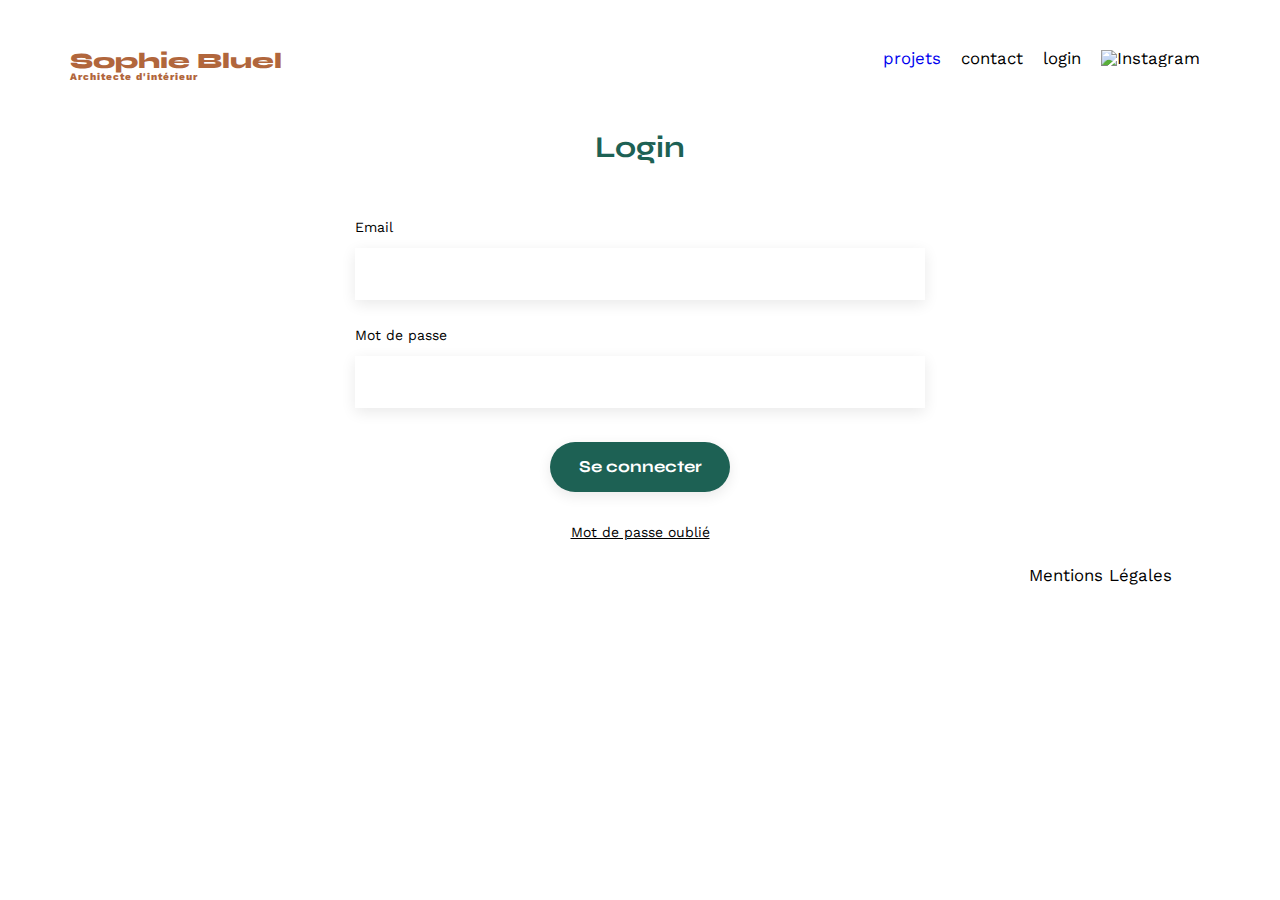
==== FrontEnd/login.html @ d1c1a3de "page de login html" ====
<!DOCTYPE html>
<html lang="fr">
<head>
	<meta charset="UTF-8">
	<title>Sophie Bluel - Architecte d'intérieur</title>
	<meta name="viewport" content="width=device-width, initial-scale=1.0">
	<link rel="preconnect" href="https://fonts.googleapis.com">
	<link rel="preconnect" href="https://fonts.gstatic.com" crossorigin>
	<link href="https://fonts.googleapis.com/css2?family=Syne:wght@700;800&family=Work+Sans&display=swap" rel="stylesheet">
	<meta name="description" content="">
	<link rel="stylesheet" href="./assets/style.css">
</head>
<body>
<header>
	<h1>Sophie Bluel <span>Architecte d'intérieur</span></h1>
	<nav>
		<ul>
			<li><a href="index.html">projets</a></li>
			<li>contact</li>
			<li>login</li>
			<li><img src="./assets/icons/instagram.png" alt="Instagram"></li>
		</ul>
	</nav>
</header>
<main>
    <section id="contact">
		<h2>Login</h2>
		<form action="#" method="post">
			<label for="email">Email</label>
			<input type="email" name="email" id="email">
			<label for="mdp">Mot de passe</label>
			<input type="password" name="mdp" id="mdp"></input>
			<input type="submit" value="Se connecter">
            <p class="mdpOublie">Mot de passe oublié</p>
		</form>
	</section>
</main>

<footer>
	<nav>
		<ul>
			<li>Mentions Légales</li>
		</ul>
	</nav>
</footer>
</body>
</html>
---- FrontEnd/assets/style.css ----
/* http://meyerweb.com/eric/tools/css/reset/
   v2.0 | 20110126
   License: none (public domain)
*/

html, body, div, span, applet, object, iframe,
h1, h2, h3, h4, h5, h6, p, blockquote, pre,
a, abbr, acronym, address, big, cite, code,
del, dfn, em, img, ins, kbd, q, s, samp,
small, strike, strong, sub, sup, tt, var,
b, u, i, center,
dl, dt, dd, ol, ul, li,
fieldset, form, label, legend,
table, caption, tbody, tfoot, thead, tr, th, td,
article, aside, canvas, details, embed,
figure, figcaption, footer, header, hgroup,
menu, nav, output, ruby, section, summary,
time, mark, audio, video {
	margin: 0;
	padding: 0;
	border: 0;
	font-size: 100%;
	font: inherit;
	vertical-align: baseline;
}
/* HTML5 display-role reset for older browsers */
article, aside, details, figcaption, figure,
footer, header, hgroup, menu, nav, section {
	display: block;
}
body {
	line-height: 1;
}
ol, ul {
	list-style: none;
}
blockquote, q {
	quotes: none;
}
blockquote:before, blockquote:after,
q:before, q:after {
	content: '';
	content: none;
}
table {
	border-collapse: collapse;
	border-spacing: 0;
}
/** end reset css**/
body {
	max-width: 1140px;
	margin:auto;
	font-family: 'Work Sans' ;
	font-size: 14px;
}
header {
	display: flex;
	justify-content: space-between;
	margin: 50px 0
}
section {
	margin: 50px 0
}

h1{
	display: flex;
	flex-direction: column;
	font-family: 'Syne';
	font-size: 22px;
	font-weight: 800;
	color: #B1663C
}

h1 > span {
	font-family: 'Work Sans';
	font-size:10px;
	letter-spacing: 0.1em;
;
}

h2{
	font-family: 'Syne';
	font-weight: 700;
	font-size: 30px;
	color: #1D6154
}
nav ul {
	display: flex;
	align-items: center;
	list-style-type: none;

}
nav li {
	padding: 0 10px;
	font-size: 1.2em;
}

li:hover {
	color: #B1663C;
}
#introduction {
	display: flex;
	align-items: center;
}
#introduction figure {
	flex: 1
}
#introduction img {
	display: block;
	margin: auto;
	width: 80%;
}

#introduction article {
	flex: 1
}
#introduction h2 {
	margin-bottom: 1em;
}

#introduction p {
	margin-bottom: 0.5em;
}
#portfolio h2 {
	text-align: center;
	margin-bottom: 1em;
}
.gallery {
	width: 100%;
	display: grid;
	grid-template-columns: 1fr 1fr 1fr;
	grid-column-gap: 20px;
	grid-row-gap: 20px;
}

.gallery img {
	width: 100%;

}
#contact {
	width: 50%;
margin: auto;
}
#contact > * {
	text-align: center;

}
#contact h2{
	margin-bottom: 20px;
}
#contact form {
	text-align: left;
	margin-top:30px;
	display: flex;
	flex-direction: column;
}

#contact input {
	height: 50px;
	font-size: 1.2em;
	border: none;
	box-shadow: 0px 4px 14px rgba(0, 0, 0, 0.09);
}
#contact label {
	margin: 2em 0 1em 0;
}
#contact textarea {
	border: none;
	box-shadow: 0px 4px 14px rgba(0, 0, 0, 0.09);
}

input[type="submit"]{
	font-family: 'Syne';
	font-weight: 700;
	color: white;
	background-color: #1D6154;
	margin : 2em auto ;
	width: 180px;
	text-align: center;
	border-radius: 60px ;
}

footer nav ul {
	display: flex;
	justify-content: flex-end;
	margin: 2em
}

/* code des boutons */

.filtres {
	display: flex;
	flex-direction: row;
	justify-content: center;
	margin: 50px;
}
.filtres button {
	font-family: 'Syne';
	font-size: 16px;
	color: #1D6154;
	border: solid 1px #1D6154;
	border-radius: 60px ;
	margin : 5px;
	padding: 10px 20px;
}

.btnSelectionne {
	color: white !important;
	background-color: #1D6154;
}

/* code de la page login */

a {
	text-decoration: none;
}

.mdpOublie {
	text-align: center;
	text-decoration: underline;
}
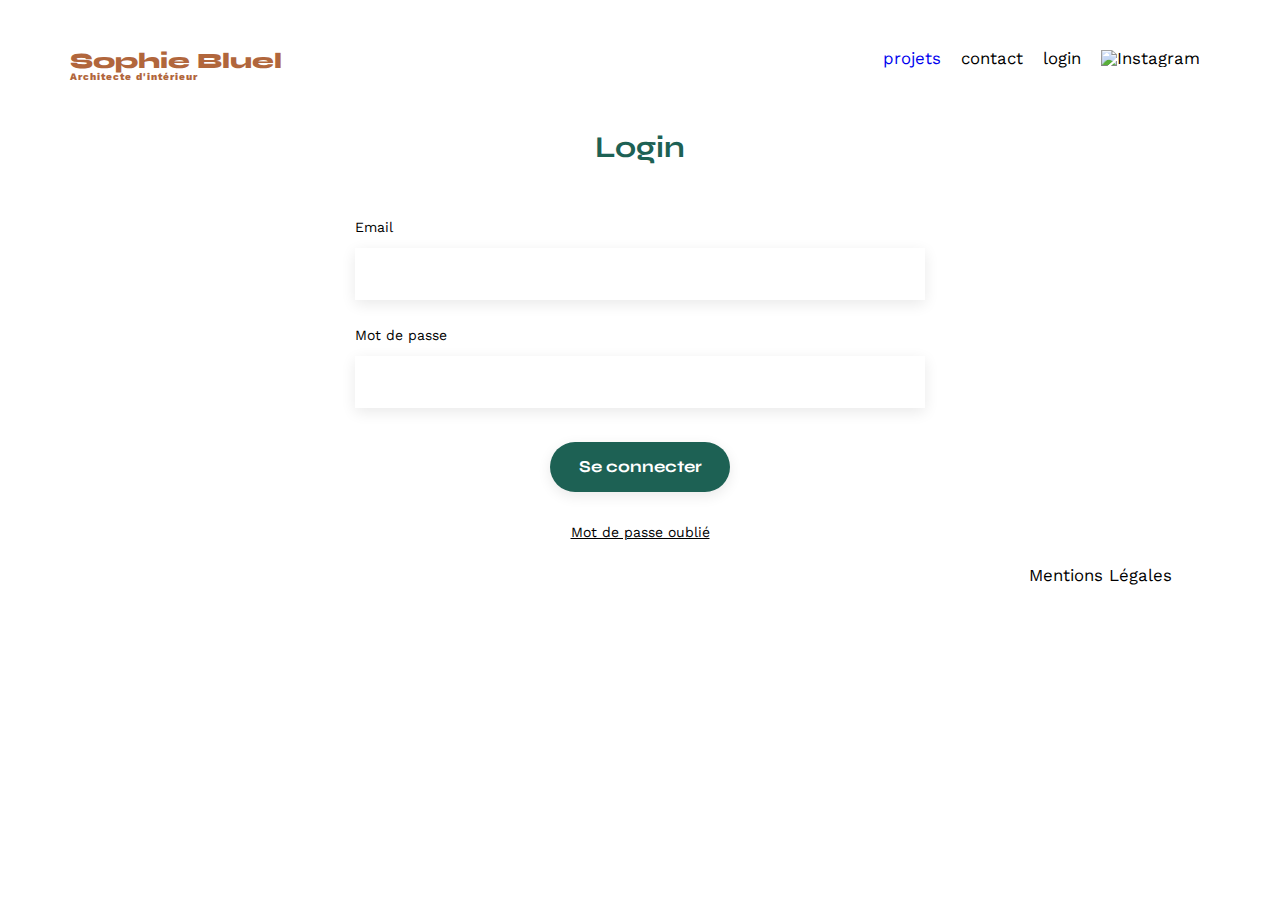
==== commit 4201e2bd: "login + redirection accueil + token localstorage" ====
--- a/FrontEnd/login.html
+++ b/FrontEnd/login.html
@@ -3,6 +3,7 @@
 <head>
 	<meta charset="UTF-8">
 	<title>Sophie Bluel - Architecte d'intérieur</title>
+	<script type="module" src="dev.js/login.js" defer></script>
 	<meta name="viewport" content="width=device-width, initial-scale=1.0">
 	<link rel="preconnect" href="https://fonts.googleapis.com">
 	<link rel="preconnect" href="https://fonts.gstatic.com" crossorigin>
@@ -28,8 +29,8 @@
 		<form action="#" method="post">
 			<label for="email">Email</label>
 			<input type="email" name="email" id="email">
-			<label for="mdp">Mot de passe</label>
-			<input type="password" name="mdp" id="mdp"></input>
+			<label for="password">Mot de passe</label>
+			<input type="password" name="password" id="password"></input>
 			<input type="submit" value="Se connecter">
             <p class="mdpOublie">Mot de passe oublié</p>
 		</form>
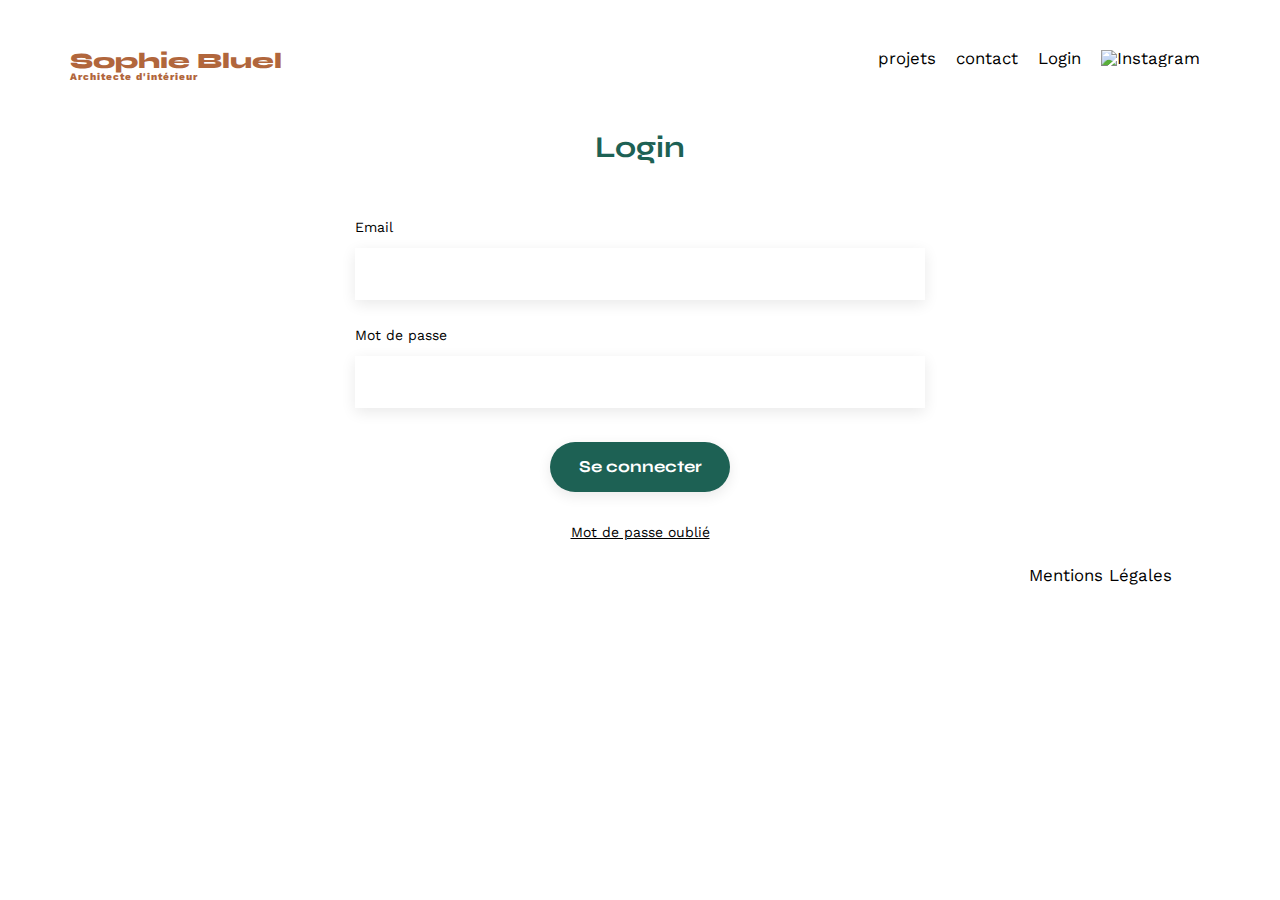
==== commit 13e9b540: "login + token stocké en local + mode edition" ====
--- a/FrontEnd/login.html
+++ b/FrontEnd/login.html
@@ -18,7 +18,7 @@
 		<ul>
 			<li><a href="index.html">projets</a></li>
 			<li>contact</li>
-			<li>login</li>
+			<li><a href="login.html" id="loginLink">Login</a></li>
 			<li><img src="./assets/icons/instagram.png" alt="Instagram"></li>
 		</ul>
 	</nav>
--- a/FrontEnd/assets/style.css
+++ b/FrontEnd/assets/style.css
@@ -124,6 +124,7 @@
 #portfolio h2 {
 	text-align: center;
 	margin-bottom: 1em;
+	position: relative;
 }
 .gallery {
 	width: 100%;
@@ -131,6 +132,7 @@
 	grid-template-columns: 1fr 1fr 1fr;
 	grid-column-gap: 20px;
 	grid-row-gap: 20px;
+	margin-top: 50px;
 }
 
 .gallery img {
@@ -192,7 +194,7 @@
 	display: flex;
 	flex-direction: row;
 	justify-content: center;
-	margin: 50px;
+	margin-bottom: 50px;
 }
 .filtres button {
 	font-family: 'Syne';
@@ -213,9 +215,52 @@
 
 a {
 	text-decoration: none;
+	color: black;
+}
+
+a:hover {
+	color: #B1663C;
 }
 
 .mdpOublie {
 	text-align: center;
 	text-decoration: underline;
+}
+
+/* code pour la partie edition (une fois connecter) */
+
+.edition {
+	padding: 20px;
+	background-color: black;
+	color: white;
+	display: flex;
+	justify-content: center;
+	flex-direction: row;
+	align-items: center;
+	width: 100%;
+}
+
+.edition p {
+	padding: 0px 10px;
+}
+
+.projetsTitreModifier {
+	display: flex;
+	justify-content: center;
+	flex-direction: row;
+}
+
+.modifier {
+	display: flex;
+	padding: 10px 30px;
+	margin-right: -20%;
+}
+
+.modifier p {
+	padding: 0px 10px;
+}
+
+.hidden {
+	display: none;
+	visibility: hidden;
 }